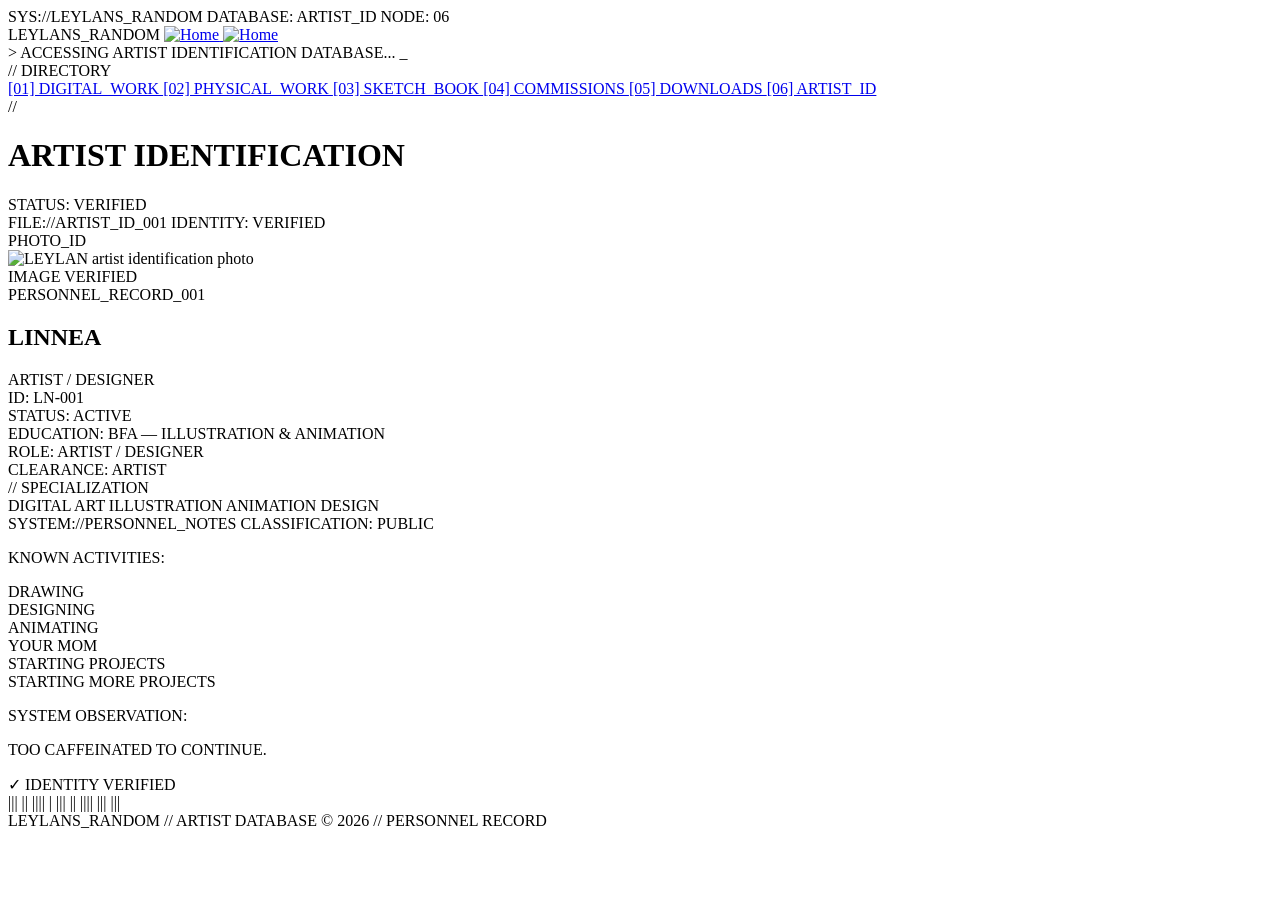
==== me.html @ 7f131956 "Add files via upload" ====
<!DOCTYPE html>
<html lang="en">

<head>

    <meta charset="UTF-8">
    <meta name="viewport" content="width=device-width, initial-scale=1.0">

    <title>LEYLANS_RANDOM // ARTIST ID</title>

    <link href="Styles/CommWork_Styles.css" rel="stylesheet">

</head>


<body>

<div class="wrapper">

    <header>

        <div class="system-bar">

            <span>SYS://LEYLANS_RANDOM</span>
            <span>DATABASE: ARTIST_ID</span>
            <span>NODE: 06</span>

        </div>


        <div id="title-block">

            <span class="glitch" data-text="LEYLANS_RANDOM">
                LEYLANS_RANDOM
            </span>


            <a class="home left" href="index.html">
                <img src="img/icons8-house-50.png" alt="Home">
            </a>


            <a class="home right" href="index.html">
                <img src="img/icons8-house-50.png" alt="Home">
            </a>

        </div>


        <div class="terminal-line">

            > ACCESSING ARTIST IDENTIFICATION DATABASE...
            <span class="blink"> _ </span>

        </div>


        <nav>

            <div class="nav-label">
                // DIRECTORY
            </div>


            <a href="LR_DigitalWorkPage.html">
                [01] DIGITAL_WORK
            </a>

            <a href="LR_PysWorkPage.html">
                [02] PHYSICAL_WORK
            </a>

            <a href="LR_SketchWorkPage.html">
                [03] SKETCH_BOOK
            </a>

            <a href="LR_CommWorkPage.html">
                [04] COMMISSIONS
            </a>

            <a href="LR_DLWorkPage.html">
                [05] DOWNLOADS
            </a>

            <a href="me.html">
                [06] ARTIST_ID
            </a>

        </nav>

    </header>


    <main>

        <div class="page-heading">

            <span class="heading-symbol">//</span>

            <h1>ARTIST IDENTIFICATION</h1>

            <span class="heading-status">
                STATUS: VERIFIED
            </span>

        </div>


        <!-- ARTIST ID CARD -->

        <article class="commission">

            <div class="file-header">

                <span>FILE://ARTIST_ID_001</span>

                <span>IDENTITY: VERIFIED</span>

            </div>


            <div class="artist-id">

                <!-- PHOTO -->

                <div class="id-photo">

                    <div class="photo-label">
                        PHOTO_ID
                    </div>

                    <div class="photo-frame">

                        <img
                            src="Art/pfp.png"
                            alt="LEYLAN artist identification photo"
                        >

                        <div class="scanline"></div>

                    </div>

                    <div class="photo-status">
                        IMAGE VERIFIED
                    </div>

                </div>


                <!-- INFORMATION -->

                <div class="id-information">

                    <div class="file-number">
                        PERSONNEL_RECORD_001
                    </div>


                    <h2>LINNEA</h2>


                    <div class="id-subtitle">
                        ARTIST / DESIGNER
                    </div>


                    <div class="divider"></div>


                    <div class="id-row">

                        <span class="id-label">
                            ID:
                        </span>

                        <span>
                            LN-001
                        </span>

                    </div>


                    <div class="id-row">

                        <span class="id-label">
                            STATUS:
                        </span>

                        <span class="active">
                            ACTIVE
                        </span>

                    </div>


                    <div class="id-row">

                        <span class="id-label">
                            EDUCATION:
                        </span>

                        <span>
                            BFA — ILLUSTRATION &amp; ANIMATION
                        </span>

                    </div>


                    <div class="id-row">

                        <span class="id-label">
                            ROLE:
                        </span>

                        <span>
                            ARTIST / DESIGNER
                        </span>

                    </div>


                    <div class="id-row">

                        <span class="id-label">
                            CLEARANCE:
                        </span>

                        <span>
                            ARTIST
                        </span>

                    </div>


                    <div class="specialization">

                        <div class="id-label">
                            // SPECIALIZATION
                        </div>

                        <div class="specialization-list">

                            <span>DIGITAL ART</span>
                            <span>ILLUSTRATION</span>
                            <span>ANIMATION</span>
                            <span>DESIGN</span>

                        </div>

                    </div>


                </div>

            </div>


            <!-- SYSTEM NOTES -->

            <div class="id-notes">

                <div class="notes-header">

                    <span>
                        SYSTEM://PERSONNEL_NOTES
                    </span>

                    <span>
                        CLASSIFICATION: PUBLIC
                    </span>

                </div>


                <div class="notes-content">

                    <p>
                        <span>KNOWN ACTIVITIES:</span>
                    </p>

                    <p>
                        DRAWING<br>
                        DESIGNING<br>
                        ANIMATING<br>
						YOUR MOM<br>
                        STARTING PROJECTS<br>
                        STARTING MORE PROJECTS
                    </p>


                    <p>
                        <span>SYSTEM OBSERVATION:</span>
                    </p>

                    <p>
                       TOO CAFFEINATED TO CONTINUE.
                    </p>

                </div>

            </div>


            <!-- VERIFICATION -->

            <div class="id-footer">

                <div class="verification">

                    <span class="verification-symbol">
                        ✓
                    </span>

                    <span>
                        IDENTITY VERIFIED
                    </span>

                </div>


                <div class="barcode">

                    ||| || |||| | ||| || |||| ||| |||

                </div>

            </div>

        </article>


    </main>


    <footer>

        <span>
            LEYLANS_RANDOM // ARTIST DATABASE
        </span>

        <span>
            © 2026 // PERSONNEL RECORD
        </span>

    </footer>

</div>

</body>

</html>
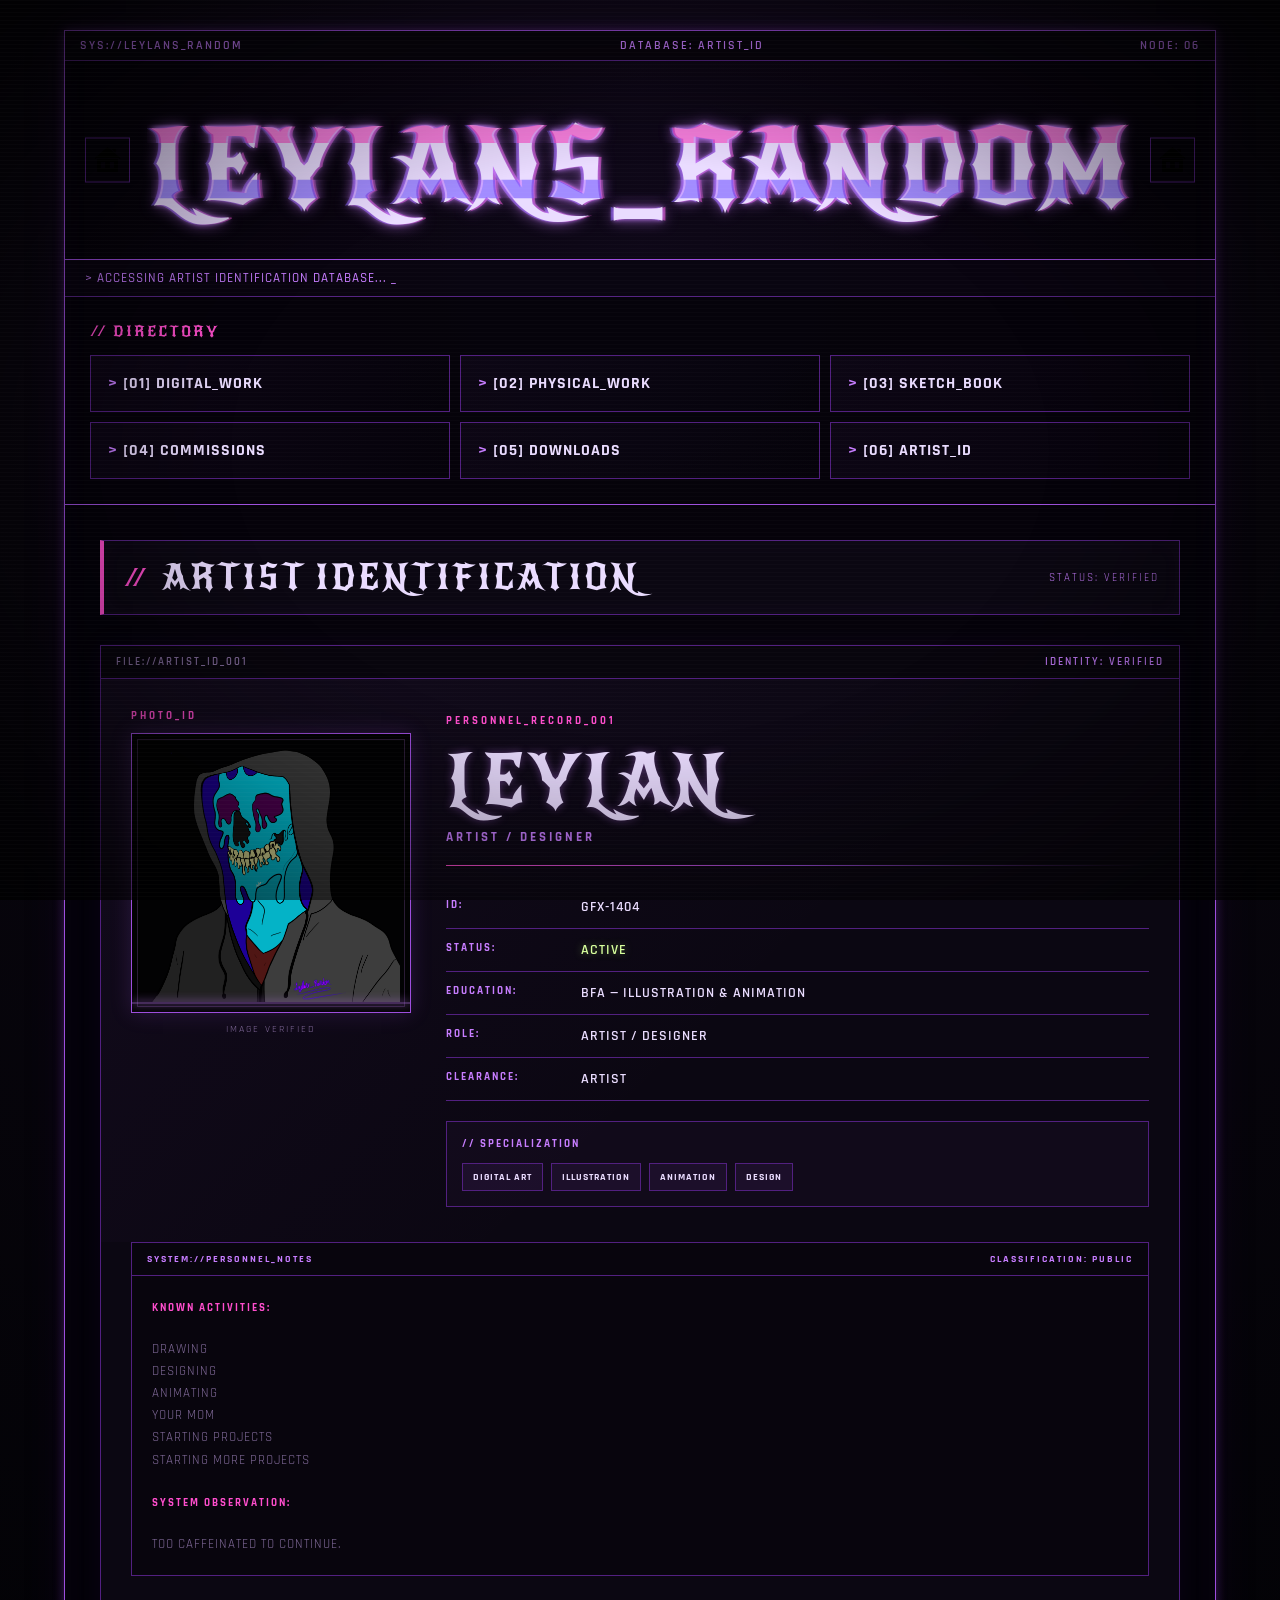
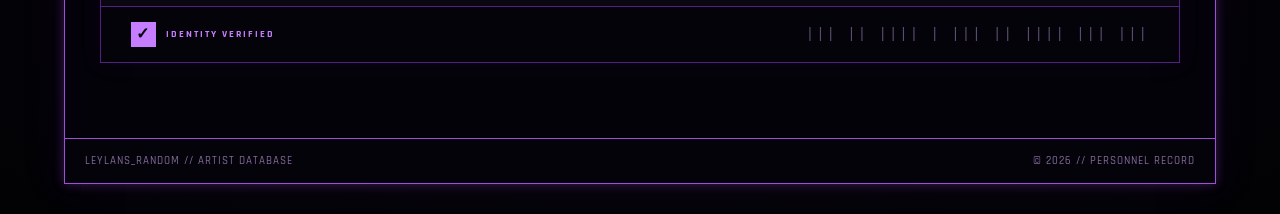
==== commit 70d8d983: "Update artist identification details in me.html The HTML content has been updated to reflect changes" ====
--- a/me.html
+++ b/me.html
@@ -156,7 +156,7 @@
                     </div>
 
 
-                    <h2>LINNEA</h2>
+                    <h2>LEYLAN</h2>
 
 
                     <div class="id-subtitle">
@@ -174,7 +174,7 @@
                         </span>
 
                         <span>
-                            LN-001
+                            GFX-1404
                         </span>
 
                     </div>
@@ -348,4 +348,4 @@
 
 </body>
 
-</html>+</html>
--- a/Styles/CommWork_Styles.css
+++ b/Styles/CommWork_Styles.css
@@ -0,0 +1,1478 @@
+@import url('https://fonts.googleapis.com/css2?family=New+Rocker&family=Rajdhani:wght@400;500;600;700&display=swap');
+
+
+/* =========================================
+   COLOR VARIABLES
+   ========================================= */
+
+:root {
+    --purple: #9d4edd;
+    --bright-purple: #c77dff;
+    --dark-purple: #3c096c;
+
+    --pink: #ff4ecd;
+    --blue-purple: #7b61ff;
+
+    --background: #05030a;
+    --panel: #0b0712;
+    --panel-light: #120b1c;
+
+    --text: #eadcff;
+    --muted: #806a99;
+
+    --border: #522080;
+}
+
+
+/* =========================================
+   GLOBAL
+   ========================================= */
+
+* {
+    box-sizing: border-box;
+}
+
+
+html {
+    min-height: 100%;
+}
+
+
+body {
+    margin: 0;
+    min-height: 100vh;
+
+    background:
+        radial-gradient(
+            circle at 50% 15%,
+            #170c24 0%,
+            #08050d 40%,
+            #020205 100%
+        );
+
+    color: var(--text);
+
+    font-family: 'Rajdhani', sans-serif;
+
+    overflow-x: hidden;
+}
+
+
+/* =========================================
+   CRT SCANLINES
+   ========================================= */
+
+body::before {
+    content: "";
+
+    position: fixed;
+    inset: 0;
+
+    pointer-events: none;
+
+    background:
+        repeating-linear-gradient(
+            to bottom,
+            rgba(255, 255, 255, 0.018) 0px,
+            rgba(255, 255, 255, 0.018) 1px,
+            transparent 1px,
+            transparent 4px
+        );
+
+    z-index: 999;
+}
+
+
+/* =========================================
+   SCREEN VIGNETTE
+   ========================================= */
+
+body::after {
+    content: "";
+
+    position: fixed;
+    inset: 0;
+
+    pointer-events: none;
+
+    background:
+        radial-gradient(
+            ellipse at center,
+            transparent 45%,
+            rgba(0, 0, 0, 0.75) 100%
+        );
+
+    z-index: 998;
+}
+
+
+/* =========================================
+   MAIN WRAPPER
+   ========================================= */
+
+.wrapper {
+    width: 90%;
+    max-width: 1200px;
+
+    margin: 30px auto;
+
+    position: relative;
+
+    background: rgba(5, 3, 10, 0.95);
+
+    border: 1px solid var(--purple);
+
+    box-shadow:
+        0 0 10px rgba(157, 78, 221, 0.35),
+        0 0 40px rgba(60, 9, 108, 0.15),
+        inset 0 0 30px rgba(157, 78, 221, 0.04);
+}
+
+
+/* =========================================
+   SYSTEM BAR
+   ========================================= */
+
+.system-bar {
+    display: flex;
+    justify-content: space-between;
+
+    padding: 7px 15px;
+
+    background: #08050d;
+
+    border-bottom: 1px solid var(--border);
+
+    color: var(--bright-purple);
+
+    font-size: 12px;
+
+    font-weight: 600;
+
+    letter-spacing: 2px;
+
+    text-transform: uppercase;
+}
+
+
+/* =========================================
+   TITLE
+   ========================================= */
+
+#title-block {
+    position: relative;
+
+    padding: 45px 20px 30px;
+
+    text-align: center;
+
+    border-bottom: 1px solid var(--purple);
+
+    background:
+        linear-gradient(
+            90deg,
+            transparent,
+            rgba(157, 78, 221, 0.06),
+            transparent
+        );
+}
+
+
+.glitch {
+    position: relative;
+
+    display: inline-block;
+
+    font-family: 'New Rocker', cursive;
+
+    font-size: clamp(50px, 9vw, 100px);
+
+    font-weight: 400;
+
+    letter-spacing: 2px;
+
+    color: var(--text);
+
+    text-shadow:
+        0 0 5px var(--bright-purple),
+        0 0 15px rgba(199, 125, 255, 0.7),
+        3px 0 0 rgba(255, 78, 205, 0.55),
+        -3px 0 0 rgba(123, 97, 255, 0.55);
+
+    animation: flicker 6s infinite;
+}
+
+
+/* =========================================
+   GLITCH EFFECT
+   ========================================= */
+
+.glitch::before,
+.glitch::after {
+    content: attr(data-text);
+
+    position: absolute;
+
+    left: 0;
+    top: 0;
+
+    width: 100%;
+
+    overflow: hidden;
+
+    opacity: 0.65;
+}
+
+
+.glitch::before {
+    color: var(--pink);
+
+    transform: translate(-2px, 0);
+
+    clip-path: polygon(
+        0 15%,
+        100% 15%,
+        100% 30%,
+        0 30%
+    );
+
+    animation: glitch-pink 4s infinite;
+}
+
+
+.glitch::after {
+    color: var(--blue-purple);
+
+    transform: translate(2px, 0);
+
+    clip-path: polygon(
+        0 60%,
+        100% 60%,
+        100% 75%,
+        0 75%
+    );
+
+    animation: glitch-purple 3s infinite;
+}
+
+
+@keyframes glitch-pink {
+
+    0%,
+    90%,
+    100% {
+        transform: translate(0);
+    }
+
+    92% {
+        transform: translate(-6px, -2px);
+    }
+
+    94% {
+        transform: translate(4px, 2px);
+    }
+}
+
+
+@keyframes glitch-purple {
+
+    0%,
+    88%,
+    100% {
+        transform: translate(0);
+    }
+
+    90% {
+        transform: translate(5px, 1px);
+    }
+
+    93% {
+        transform: translate(-4px, -1px);
+    }
+}
+
+
+@keyframes flicker {
+
+    0%,
+    19%,
+    21%,
+    63%,
+    64%,
+    65%,
+    100% {
+        opacity: 1;
+    }
+
+    20%,
+    62% {
+        opacity: 0.7;
+    }
+}
+
+
+/* =========================================
+   HOME BUTTONS
+   ========================================= */
+
+.home {
+    position: absolute;
+
+    top: 50%;
+
+    transform: translateY(-50%);
+
+    width: 45px;
+    height: 45px;
+
+    padding: 8px;
+
+    background: #05030a;
+
+    border: 1px solid var(--border);
+
+    transition: 0.2s;
+}
+
+
+.home.left {
+    left: 20px;
+}
+
+
+.home.right {
+    right: 20px;
+}
+
+
+.home img {
+    width: 100%;
+    height: 100%;
+
+    filter:
+        grayscale(1)
+        brightness(1.7)
+        sepia(1)
+        hue-rotate(245deg)
+        saturate(5);
+}
+
+
+.home:hover {
+    background: var(--purple);
+
+    border-color: var(--bright-purple);
+
+    box-shadow:
+        0 0 15px var(--purple);
+}
+
+
+.home:hover img {
+    filter: brightness(0);
+}
+
+
+/* =========================================
+   TERMINAL LINE
+   ========================================= */
+
+.terminal-line {
+    padding: 10px 20px;
+
+    background: rgba(157, 78, 221, 0.025);
+
+    border-bottom: 1px solid var(--border);
+
+    color: var(--bright-purple);
+
+    font-size: 13px;
+
+    font-weight: 500;
+
+    letter-spacing: 1px;
+}
+
+
+.blink {
+    animation: blink 1s infinite;
+}
+
+
+@keyframes blink {
+
+    50% {
+        opacity: 0;
+    }
+}
+
+
+/* =========================================
+   NAVIGATION
+   ========================================= */
+
+nav {
+    display: grid;
+
+    grid-template-columns: repeat(3, 1fr);
+
+    gap: 10px;
+
+    padding: 25px;
+}
+
+
+.nav-label {
+    grid-column: 1 / -1;
+
+    margin-bottom: 5px;
+
+    color: var(--pink);
+
+    font-family: 'New Rocker', cursive;
+
+    font-size: 15px;
+
+    letter-spacing: 2px;
+}
+
+
+nav a {
+    position: relative;
+
+    display: block;
+
+    padding: 17px;
+
+    color: var(--text);
+
+    text-decoration: none;
+
+    background:
+        linear-gradient(
+            135deg,
+            rgba(157, 78, 221, 0.05),
+            transparent
+        );
+
+    border: 1px solid var(--border);
+
+    font-size: 16px;
+
+    font-weight: 700;
+
+    letter-spacing: 1px;
+
+    text-transform: uppercase;
+
+    transition: 0.2s;
+}
+
+
+nav a::before {
+    content: "> ";
+
+    color: var(--bright-purple);
+}
+
+
+nav a:hover {
+    color: #ffffff;
+
+    background:
+        linear-gradient(
+            135deg,
+            rgba(157, 78, 221, 0.3),
+            rgba(60, 9, 108, 0.25)
+        );
+
+    border-color: var(--bright-purple);
+
+    box-shadow:
+        0 0 12px rgba(157, 78, 221, 0.55);
+
+    transform: translate(-2px, -2px);
+}
+
+
+nav a:hover::before {
+    color: var(--pink);
+}
+
+
+/* =========================================
+   MAIN
+   ========================================= */
+
+main {
+    padding: 35px;
+
+    border-top: 1px solid var(--purple);
+}
+
+
+/* =========================================
+   PAGE HEADING
+   ========================================= */
+
+.page-heading {
+    display: flex;
+
+    align-items: center;
+
+    gap: 15px;
+
+    margin-bottom: 30px;
+
+    padding: 15px 20px;
+
+    background: var(--panel);
+
+    border-left: 4px solid var(--pink);
+
+    border-right: 1px solid var(--border);
+
+    border-top: 1px solid var(--border);
+
+    border-bottom: 1px solid var(--border);
+
+    box-shadow:
+        inset 0 0 20px rgba(157, 78, 221, 0.04);
+}
+
+
+.heading-symbol {
+    color: var(--pink);
+
+    font-family: 'New Rocker', cursive;
+
+    font-size: 25px;
+}
+
+
+.page-heading h1 {
+    margin: 0;
+
+    font-family: 'New Rocker', cursive;
+
+    font-size: clamp(22px, 4vw, 35px);
+
+    font-weight: 400;
+
+    letter-spacing: 2px;
+}
+
+
+.heading-status {
+    margin-left: auto;
+
+    color: var(--bright-purple);
+
+    font-size: 11px;
+
+    letter-spacing: 2px;
+}
+
+
+/* =========================================
+   COMMISSION CARD
+   ========================================= */
+
+.commission {
+    margin-bottom: 40px;
+
+    background: var(--panel);
+
+    border: 1px solid var(--border);
+
+    box-shadow:
+        0 0 20px rgba(60, 9, 108, 0.12);
+
+    transition: 0.25s;
+}
+
+
+.commission:hover {
+    border-color: var(--purple);
+
+    box-shadow:
+        0 0 25px rgba(157, 78, 221, 0.2);
+}
+
+
+/* =========================================
+   FILE HEADER
+   ========================================= */
+
+.file-header {
+    display: flex;
+
+    justify-content: space-between;
+
+    padding: 9px 15px;
+
+    background: #08050d;
+
+    border-bottom: 1px solid var(--border);
+
+    color: var(--muted);
+
+    font-size: 11px;
+
+    font-weight: 600;
+
+    letter-spacing: 2px;
+}
+
+
+.file-header span:last-child {
+    color: var(--bright-purple);
+}
+
+
+/* =========================================
+   COMMISSION CONTENT
+   ========================================= */
+
+.commission-content {
+    display: grid;
+
+    grid-template-columns: 1.5fr 1fr;
+
+    gap: 30px;
+
+    padding: 25px;
+
+    align-items: center;
+}
+
+
+/* =========================================
+   ALTERNATING LAYOUT
+   ========================================= */
+
+.commission-content.reverse {
+    grid-template-columns: 1fr 1.5fr;
+}
+
+
+.commission-content.reverse .art-container {
+    order: 2;
+}
+
+
+.commission-content.reverse .info {
+    order: 1;
+}
+
+
+/* =========================================
+   ARTWORK CONTAINER
+   ========================================= */
+
+.art-container {
+    position: relative;
+
+    padding: 10px;
+
+    background: #020203;
+
+    border: 1px solid var(--purple);
+
+    overflow: hidden;
+
+    box-shadow:
+        0 0 20px rgba(157, 78, 221, 0.15);
+}
+
+
+.art-container::before {
+    content: "";
+
+    position: absolute;
+
+    inset: 5px;
+
+    border: 1px solid rgba(199, 125, 255, 0.15);
+
+    pointer-events: none;
+
+    z-index: 2;
+}
+
+
+.art-container img {
+    display: block;
+
+    width: 100%;
+
+    max-height: 600px;
+
+    object-fit: contain;
+
+    filter:
+        contrast(1.05)
+        brightness(0.9);
+
+    transition: 0.3s;
+}
+
+
+.commission:hover .art-container img {
+    filter:
+        contrast(1.1)
+        brightness(1);
+}
+
+
+/* =========================================
+   SCANLINE
+   ========================================= */
+
+.scanline {
+    position: absolute;
+
+    left: 0;
+    right: 0;
+
+    height: 2px;
+
+    background: rgba(199, 125, 255, 0.35);
+
+    box-shadow:
+        0 0 10px var(--bright-purple);
+
+    animation: scan 5s linear infinite;
+
+    pointer-events: none;
+}
+
+
+@keyframes scan {
+
+    from {
+        top: 0;
+    }
+
+    to {
+        top: 100%;
+    }
+}
+
+
+/* =========================================
+   COMMISSION INFO
+   ========================================= */
+
+.info {
+    padding: 10px;
+}
+
+
+.file-number {
+    color: var(--pink);
+
+    font-size: 11px;
+
+    font-weight: 700;
+
+    letter-spacing: 3px;
+
+    margin-bottom: 10px;
+}
+
+
+.info h2 {
+    margin: 0;
+
+    font-family: 'New Rocker', cursive;
+
+    font-size: clamp(28px, 4vw, 45px);
+
+    font-weight: 400;
+
+    letter-spacing: 1px;
+
+    color: var(--text);
+
+    text-shadow:
+        0 0 8px rgba(199, 125, 255, 0.4);
+}
+
+
+.divider {
+    width: 100%;
+
+    height: 1px;
+
+    margin: 20px 0;
+
+    background:
+        linear-gradient(
+            90deg,
+            var(--pink),
+            var(--purple),
+            transparent
+        );
+}
+
+
+.info p {
+    margin: 12px 0;
+
+    color: var(--text);
+
+    font-size: 15px;
+
+    font-weight: 600;
+
+    letter-spacing: 1px;
+}
+
+
+.info p span {
+    display: inline-block;
+
+    min-width: 80px;
+
+    color: var(--bright-purple);
+
+    font-size: 12px;
+
+    letter-spacing: 2px;
+}
+
+
+.info .description {
+    margin-top: 25px;
+
+    padding-top: 20px;
+
+    border-top: 1px solid var(--border);
+
+    color: var(--muted);
+
+    font-size: 14px;
+
+    line-height: 1.6;
+}
+
+
+/* =========================================
+   FOOTER
+   ========================================= */
+
+footer {
+    display: flex;
+
+    justify-content: space-between;
+
+    padding: 15px 20px;
+
+    background: #05030a;
+
+    border-top: 1px solid var(--purple);
+
+    color: var(--muted);
+
+    font-size: 11px;
+
+    font-weight: 500;
+
+    letter-spacing: 1px;
+}
+
+
+/* =========================================
+   MOBILE
+   ========================================= */
+
+@media (max-width: 800px) {
+
+    .wrapper {
+        width: 96%;
+
+        margin: 10px auto;
+    }
+
+
+    .system-bar {
+        font-size: 9px;
+    }
+
+
+    .system-bar span:nth-child(2) {
+        display: none;
+    }
+
+
+    .glitch {
+        font-size: 42px;
+
+        letter-spacing: 1px;
+    }
+
+
+    .home {
+        width: 35px;
+        height: 35px;
+    }
+
+
+    nav {
+        grid-template-columns: 1fr;
+
+        padding: 15px;
+    }
+
+
+    main {
+        padding: 20px;
+    }
+
+
+    .page-heading {
+        flex-wrap: wrap;
+    }
+
+
+    .heading-status {
+        width: 100%;
+
+        margin-left: 40px;
+    }
+
+
+    .commission-content,
+    .commission-content.reverse {
+        grid-template-columns: 1fr;
+
+        gap: 20px;
+
+        padding: 15px;
+    }
+
+
+    .commission-content.reverse .art-container {
+        order: 1;
+    }
+
+
+    .commission-content.reverse .info {
+        order: 2;
+    }
+
+
+    .info h2 {
+        font-size: 32px;
+    }
+
+
+    .file-header {
+        font-size: 9px;
+    }
+
+
+    footer {
+        flex-direction: column;
+
+        gap: 10px;
+
+        text-align: center;
+    }
+
+}
+
+
+@media (max-width: 500px) {
+
+    #title-block {
+        padding: 35px 10px 25px;
+    }
+
+
+    .glitch {
+        font-size: 34px;
+    }
+
+
+    .home.left {
+        left: 8px;
+    }
+
+
+    .home.right {
+        right: 8px;
+    }
+
+
+    main {
+        padding: 12px;
+    }
+
+
+    .page-heading {
+        padding: 12px;
+    }
+
+
+    .page-heading h1 {
+        font-size: 22px;
+    }
+
+}
+
+/* =========================================
+   ARTIST ID CARD
+   ========================================= */
+
+.artist-id {
+    display: grid;
+
+    grid-template-columns: 280px 1fr;
+
+    gap: 35px;
+
+    padding: 30px;
+
+    background:
+        linear-gradient(
+            135deg,
+            rgba(157, 78, 221, 0.05),
+            transparent 60%
+        );
+}
+
+
+/* =========================================
+   ID PHOTO
+   ========================================= */
+
+.id-photo {
+    display: flex;
+
+    flex-direction: column;
+
+    gap: 10px;
+}
+
+
+.photo-label {
+    color: var(--pink);
+
+    font-size: 11px;
+
+    font-weight: 700;
+
+    letter-spacing: 3px;
+}
+
+
+.photo-frame {
+    position: relative;
+
+    padding: 10px;
+
+    background: #020203;
+
+    border: 1px solid var(--purple);
+
+    overflow: hidden;
+
+    box-shadow:
+        0 0 20px rgba(157, 78, 221, 0.2);
+}
+
+
+.photo-frame::before {
+    content: "";
+
+    position: absolute;
+
+    inset: 5px;
+
+    border: 1px solid rgba(199, 125, 255, 0.2);
+
+    pointer-events: none;
+
+    z-index: 2;
+}
+
+
+.photo-frame img {
+    display: block;
+
+    width: 100%;
+
+    aspect-ratio: 1 / 1;
+
+    object-fit: cover;
+
+    filter:
+        contrast(1.05)
+        brightness(0.9);
+
+}
+
+
+.photo-status {
+    color: var(--muted);
+
+    font-size: 10px;
+
+    letter-spacing: 2px;
+
+    text-align: center;
+}
+
+
+/* =========================================
+   ID INFORMATION
+   ========================================= */
+
+.id-information {
+    padding: 5px 0;
+}
+
+
+.id-information h2 {
+    margin: 5px 0 0;
+
+    font-family: 'New Rocker', cursive;
+
+    font-size: clamp(40px, 6vw, 70px);
+
+    font-weight: 400;
+
+    letter-spacing: 2px;
+
+    color: var(--text);
+
+    text-shadow:
+        0 0 8px rgba(199, 125, 255, 0.4);
+}
+
+
+.id-subtitle {
+    margin-top: 5px;
+
+    color: var(--bright-purple);
+
+    font-size: 13px;
+
+    font-weight: 700;
+
+    letter-spacing: 3px;
+}
+
+
+/* =========================================
+   ID ROWS
+   ========================================= */
+
+.id-row {
+    display: grid;
+
+    grid-template-columns: 120px 1fr;
+
+    gap: 15px;
+
+    padding: 12px 0;
+
+    border-bottom: 1px solid var(--border);
+
+    color: var(--text);
+
+    font-size: 14px;
+
+    font-weight: 600;
+
+    letter-spacing: 1px;
+}
+
+
+.id-label {
+    color: var(--bright-purple);
+
+    font-size: 11px;
+
+    font-weight: 700;
+
+    letter-spacing: 2px;
+}
+
+
+.active {
+    color: #d7ff9d;
+
+    text-shadow:
+        0 0 8px rgba(180, 255, 100, 0.4);
+}
+
+
+/* =========================================
+   SPECIALIZATION
+   ========================================= */
+
+.specialization {
+    margin-top: 20px;
+
+    padding: 15px;
+
+    background: rgba(157, 78, 221, 0.04);
+
+    border: 1px solid var(--border);
+}
+
+
+.specialization-list {
+    display: flex;
+
+    flex-wrap: wrap;
+
+    gap: 8px;
+
+    margin-top: 12px;
+}
+
+
+.specialization-list span {
+    padding: 7px 10px;
+
+    color: var(--text);
+
+    background: rgba(157, 78, 221, 0.08);
+
+    border: 1px solid var(--border);
+
+    font-size: 10px;
+
+    font-weight: 700;
+
+    letter-spacing: 1px;
+}
+
+
+/* =========================================
+   SYSTEM NOTES
+   ========================================= */
+
+.id-notes {
+    margin: 0 30px 30px;
+
+    border: 1px solid var(--border);
+
+    background: #08050d;
+}
+
+
+.notes-header {
+    display: flex;
+
+    justify-content: space-between;
+
+    padding: 10px 15px;
+
+    border-bottom: 1px solid var(--border);
+
+    color: var(--bright-purple);
+
+    font-size: 10px;
+
+    font-weight: 700;
+
+    letter-spacing: 2px;
+}
+
+
+.notes-content {
+    padding: 20px;
+
+    color: var(--muted);
+
+    font-size: 13px;
+
+    line-height: 1.7;
+
+    letter-spacing: 1px;
+}
+
+
+.notes-content p {
+    margin: 0 0 20px;
+}
+
+
+.notes-content p:last-child {
+    margin-bottom: 0;
+}
+
+
+.notes-content span {
+    color: var(--pink);
+
+    font-size: 11px;
+
+    font-weight: 700;
+
+    letter-spacing: 2px;
+}
+
+
+/* =========================================
+   ID FOOTER
+   ========================================= */
+
+.id-footer {
+    display: flex;
+
+    align-items: center;
+
+    justify-content: space-between;
+
+    gap: 20px;
+
+    padding: 15px 30px;
+
+    border-top: 1px solid var(--border);
+
+    background: #05030a;
+}
+
+
+.verification {
+    display: flex;
+
+    align-items: center;
+
+    gap: 10px;
+
+    color: var(--bright-purple);
+
+    font-size: 10px;
+
+    font-weight: 700;
+
+    letter-spacing: 2px;
+}
+
+
+.verification-symbol {
+    display: flex;
+
+    align-items: center;
+
+    justify-content: center;
+
+    width: 25px;
+    height: 25px;
+
+    color: #05030a;
+
+    background: var(--bright-purple);
+
+    font-size: 16px;
+
+    font-weight: bold;
+}
+
+
+.barcode {
+    color: var(--muted);
+
+    font-family: monospace;
+
+    font-size: 14px;
+
+    letter-spacing: 2px;
+
+    white-space: nowrap;
+
+    opacity: 0.7;
+}
+
+
+/* =========================================
+   MOBILE ARTIST ID
+   ========================================= */
+
+@media (max-width: 800px) {
+
+    .artist-id {
+        grid-template-columns: 1fr;
+
+        gap: 25px;
+
+        padding: 20px;
+    }
+
+
+    .id-photo {
+        max-width: 280px;
+
+        width: 100%;
+
+        margin: 0 auto;
+    }
+
+
+    .id-row {
+        grid-template-columns: 100px 1fr;
+
+        font-size: 13px;
+    }
+
+
+    .id-notes {
+        margin: 0 20px 20px;
+    }
+
+
+    .id-footer {
+        padding: 15px 20px;
+    }
+
+
+    .barcode {
+        display: none;
+    }
+
+}
+
+
+@media (max-width: 500px) {
+
+    .artist-id {
+        padding: 15px;
+    }
+
+
+    .id-information h2 {
+        font-size: 42px;
+    }
+
+
+    .id-row {
+        grid-template-columns: 1fr;
+
+        gap: 5px;
+    }
+
+
+    .id-notes {
+        margin: 0 15px 15px;
+    }
+
+
+    .notes-header {
+        flex-direction: column;
+
+        gap: 8px;
+    }
+
+
+    .id-footer {
+        padding: 12px 15px;
+    }
+
+}
